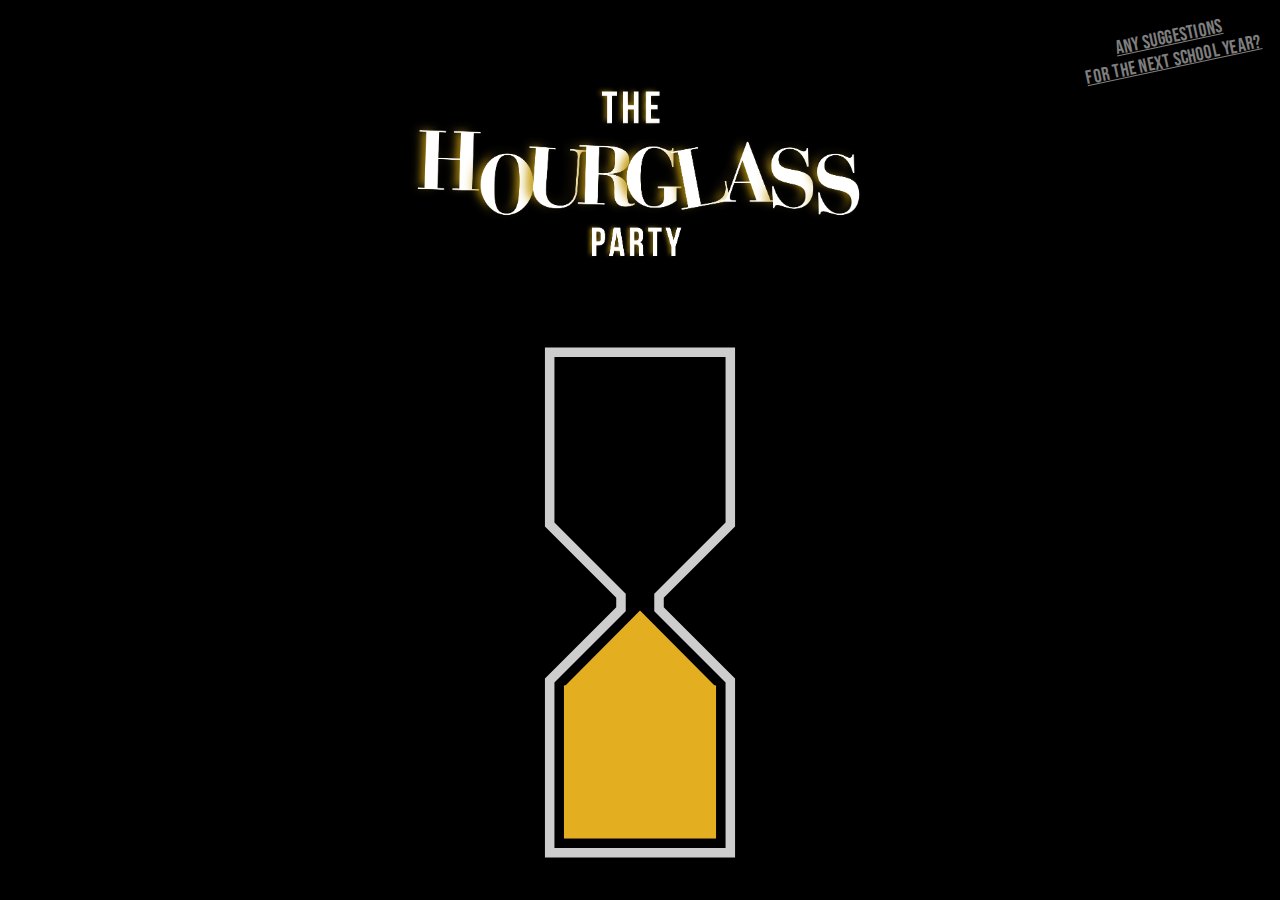
==== index.html @ c171c711 "published!" ====
<!DOCTYPE html>
<html lang="en">
  <head>
    <meta charset="UTF-8" />
    <meta name="viewport" content="width=device-width, initial-scale=1.0" />
    <link rel="stylesheet" href="style.css" />
    <link rel="icon" href="favicon.ico" />
    <script src="index.js" defer></script>
    <title>⌛...</title>
  </head>
  <body>
    <div class="countdown-container">
      
    </div>

    <div class="suggestions-container">
      <a href="https://forms.gle/hTvVoAC5jZ8w6msU9" target="_blank">
        Any suggestions <br />
        for the next school year?
      </a>
    </div>

    <div class="logo-container">
      <img class="logo" src="assets/hourglass party logo.png" alt="" />
    </div>

    <div class="canvas-container">
      <canvas class="hourglass"> </canvas>
    </div>
  </body>
</html>
---- style.css ----
@import url('https://fonts.googleapis.com/css2?family=Bebas+Neue&display=swap');

body {
  background-color: black;
  overflow: hidden;
}

.logo-container {
  z-index: 100;

  pointer-events: none;
  position: absolute;
  top: 20%;
  left: 50%;
  transform: translate(-50%, -50%);
}

.logo {
  z-index: 100;
  width: 40vmax;
}

::selection {
  color: rgba(255, 255, 255, 0.506);
  background: rgba(255, 255, 255, 0.225);
}

* {
  /* color: white; */
  font-family: 'Bebas Neue', sans-serif;
  font-weight: 400;
  font-style: normal;
}

.countdown-container {
  display: inline-block;
  cursor: default;
  font-family: monospace;
  z-index: 2;
  color: rgba(255, 255, 255, 0.5);
  width: 100vw;
  text-align: center;
  position: absolute;
  top: 50%;
  left: 50%;
  transform: translate(-50%, -50%);
  font-size: 2.9vmax;
}

a {
  position: absolute;
  top: 2vw;
  right: 1.5svw;

  color: rgba(255, 255, 255, 0.5);
  font-family: 'Bebas Neue', sans-serif;
  font-weight: 400;
  font-style: normal;
  font-size: 1.5vw;
  letter-spacing: 0.02em;
  text-align: center;
  rotate: -12deg;
}

.canvas-container {
  /* border: 2px dashed red; */
  position: absolute;
  bottom: 0%;
  left: 50%;
  transform: translate(-50%, 0%);
}

.hourglass {
  height: 65vh;
  width: 100vw;
}

.transition {
  animation: fade-out-in 1s ease-in-out;
}

@keyframes fade-out-in {
  0% {
    opacity: 1;
  }
  50% {
    opacity: 0;
  }
  100% {
    opacity: 1;
  }
}
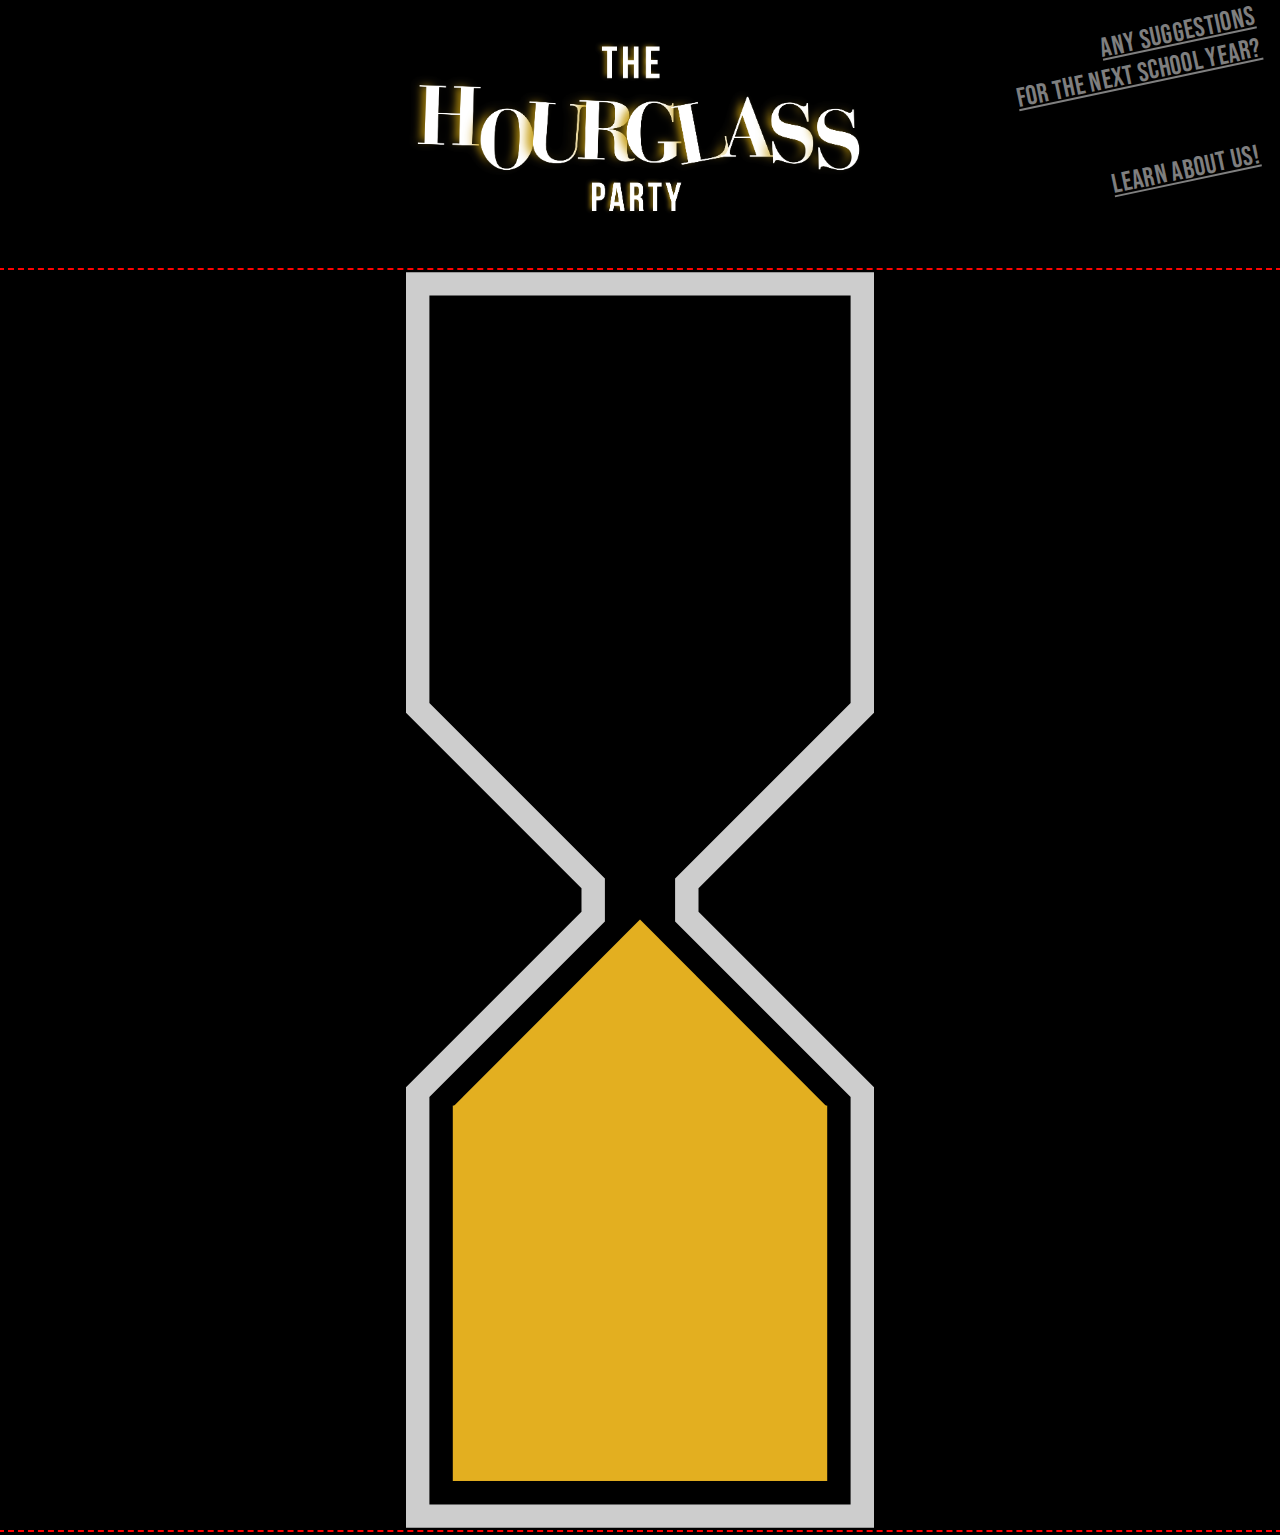
==== commit 49a84cb8: "published! (hopefully)" ====
--- a/index.html
+++ b/index.html
@@ -9,14 +9,22 @@
     <title>⌛...</title>
   </head>
   <body>
-    <div class="countdown-container">
-      
+    <div class="countdown-container"></div>
+
+    <div class="suggestions-container">
+      <a
+        class="suggestions"
+        href="https://forms.gle/hTvVoAC5jZ8w6msU9"
+        target="_blank"
+      >
+        Any suggestions <br />
+        for the next school year?
+      </a>
     </div>
 
-    <div class="suggestions-container">
-      <a href="https://forms.gle/hTvVoAC5jZ8w6msU9" target="_blank">
-        Any suggestions <br />
-        for the next school year?
+    <div class="posters-container">
+      <a class="posters" href="about.html" target="_blank">
+        Learn about us! <br />
       </a>
     </div>
 
--- a/style.css
+++ b/style.css
@@ -8,11 +8,24 @@
 .logo-container {
   z-index: 100;
 
-  pointer-events: none;
+  /* pointer-events: none; */
   position: absolute;
-  top: 20%;
+  top: 15%;
   left: 50%;
   transform: translate(-50%, -50%);
+
+  animation: slide-down-fade-in 3s cubic-bezier(0.44, 1.49, 0.55, 0.93);
+}
+
+@keyframes slide-down-fade-in {
+  0% {
+    transform: translate(-50%, -75%);
+    opacity: 0;
+  }
+  100% {
+    transform: translate(-50%, -50%);
+    opacity: 1;
+  }
 }
 
 .logo {
@@ -33,6 +46,7 @@
 }
 
 .countdown-container {
+  transition: 1s;
   display: inline-block;
   cursor: default;
   font-family: monospace;
@@ -41,13 +55,13 @@
   width: 100vw;
   text-align: center;
   position: absolute;
-  top: 50%;
+  bottom: 20%;
   left: 50%;
   transform: translate(-50%, -50%);
-  font-size: 2.9vmax;
+  font-size: 5vmin;
 }
 
-a {
+.suggestions {
   position: absolute;
   top: 2vw;
   right: 1.5svw;
@@ -56,22 +70,66 @@
   font-family: 'Bebas Neue', sans-serif;
   font-weight: 400;
   font-style: normal;
-  font-size: 1.5vw;
+  font-size: 3vmin;
   letter-spacing: 0.02em;
-  text-align: center;
+  text-align: end;
   rotate: -12deg;
 }
 
+.posters {
+  position: absolute;
+  top: 12vw;
+  right: 1.5svw;
+
+  color: rgba(255, 255, 255, 0.5);
+  font-family: 'Bebas Neue', sans-serif;
+  font-weight: 400;
+  font-style: normal;
+  font-size: 3vmin;
+  letter-spacing: 0.02em;
+  text-align: end;
+  rotate: -12deg;
+}
+
+:root {
+  --spin-speed: 10s;
+}
+
+.spin {
+  animation: rotate var(--spin-speed) cubic-bezier(1, 0, 0, 1) 1;
+  animation-fill-mode: forwards;
+  transform-origin: 50% 50%;
+}
+
+@keyframes rotate {
+  0% {
+    transform: translate(-50%, 50%) rotate(0deg);
+  }
+  100% {
+    transform: translate(-50%, 50%) rotate(180deg);
+  }
+}
+
 .canvas-container {
-  /* border: 2px dashed red; */
+  --scale: 140;
+  border: 2px dashed red;
+  padding: 0;
+  margin: 0;
+  height: 140vh;
+
   position: absolute;
   bottom: 0%;
   left: 50%;
-  transform: translate(-50%, 0%);
+  transform: translate(-50%, 50%);
+
+  transform-origin: calc(50% / (var(--scale) / 100%))
+    calc(50% / (var(--scale) / 100%));
 }
 
 .hourglass {
-  height: 65vh;
+  padding: 0;
+  margin: 0;
+  height: 140vh;
   width: 100vw;
 }
 
@@ -90,3 +148,40 @@
     opacity: 1;
   }
 }
+
+/* *** about.html */
+
+.poster-container {
+  width: 100vw;
+  height: 100vh;
+  position: absolute;
+  top: 60%;
+
+  left: 50%;
+  transform: translate(-50%, -50%);
+  display: flex;
+  flex-direction: column;
+  justify-content: center;
+  align-items: center;
+  gap: 2vw;
+}
+
+.execom-container {
+  display: flex;
+  flex-direction: row;
+  justify-content: center;
+  gap: 2vw;
+}
+
+.batch-rep-container {
+  display: flex;
+  flex-direction: row;
+  justify-content: center;
+  gap: 2vw;
+}
+
+.poster {
+  border: 1px solid rgba(255, 255, 255, 0.5);
+  width: 20vmin;
+  box-shadow: 0 0 75px rgba(255, 255, 255, 0.5);
+}
